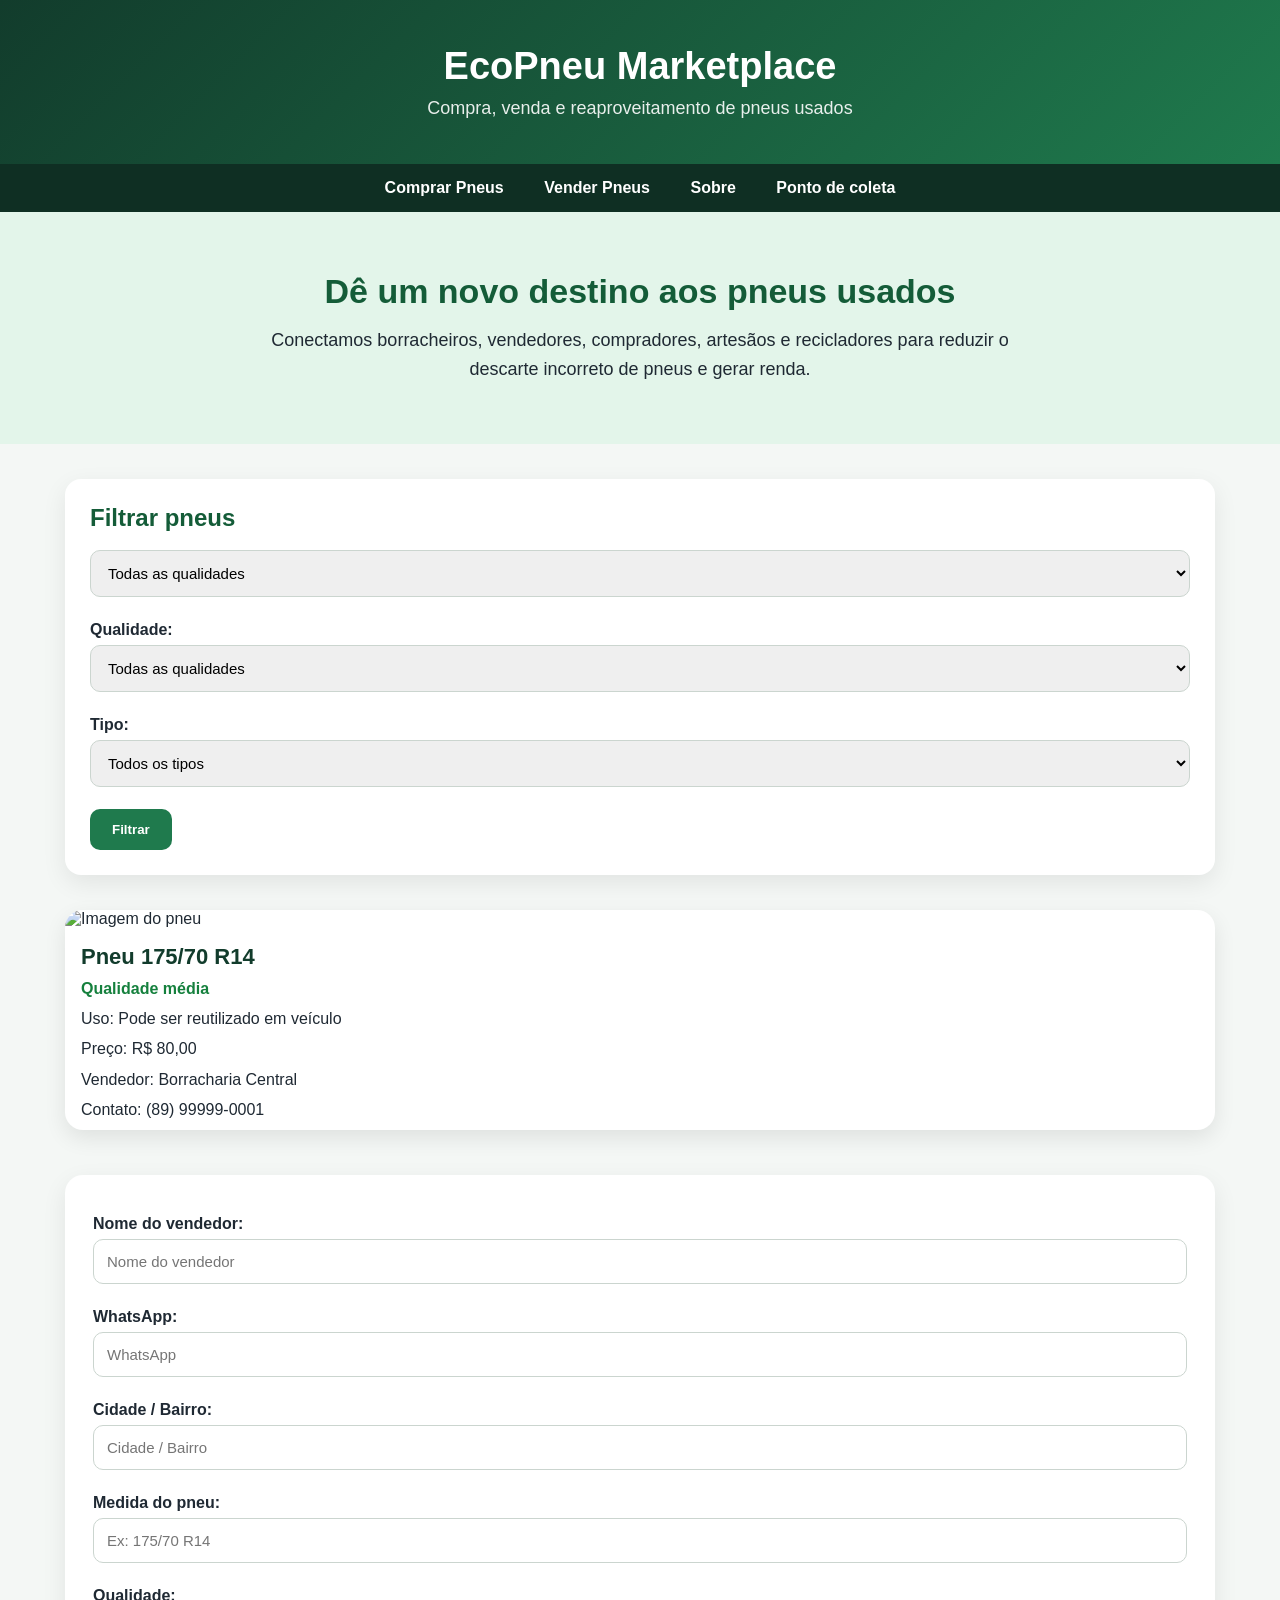
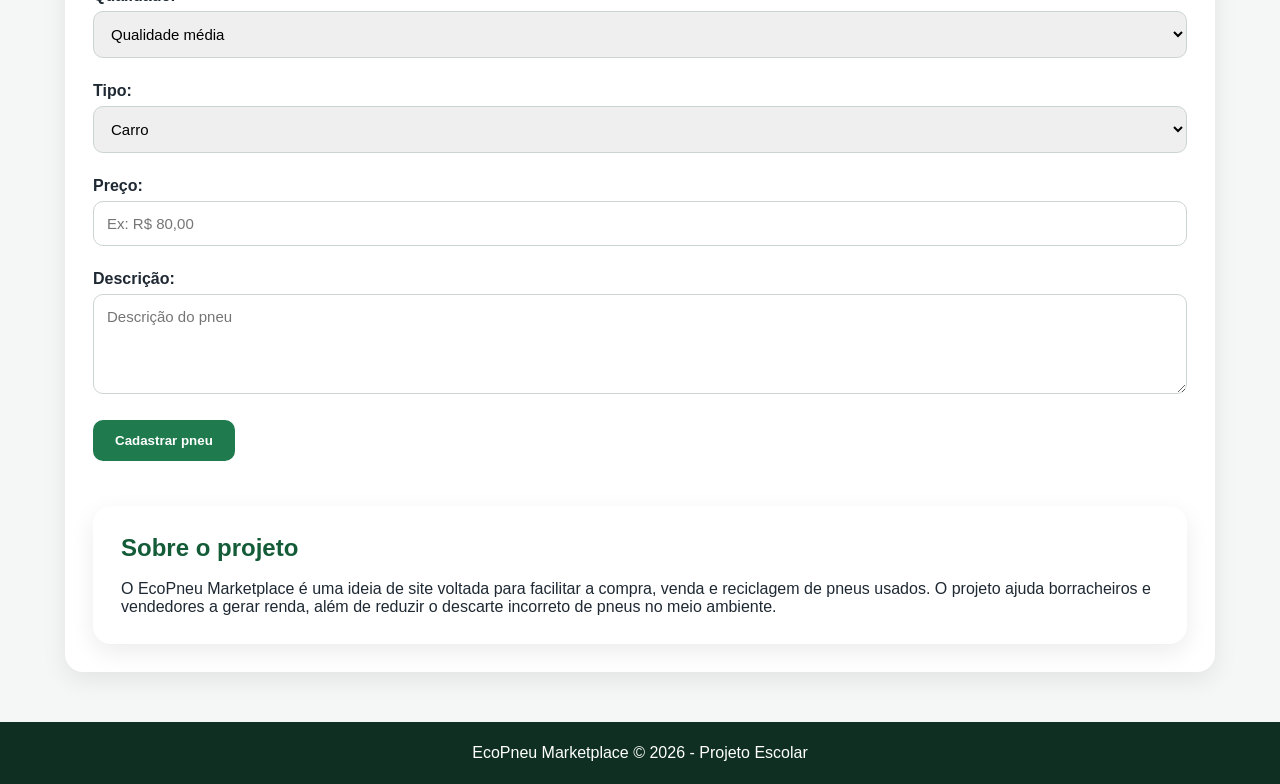
==== index.html @ 18a7dad7 "Primeira versão do EcoPneu" ====
<!DOCTYPE html>
<html lang="pt-BR">
<head>
  <meta charset="UTF-8">
  <meta name="viewport" content="width=device-width, initial-scale=1.0">
  <title>EcoPneu Marketplace</title>

  <link rel="stylesheet" href="style.css">
</head>

<body>

  <header>
    <h1>EcoPneu Marketplace</h1>
    <p>Compra, venda e reaproveitamento de pneus usados</p>
  </header>

  <nav>
    <a href="#comprar">Comprar Pneus</a>
    <a href="#vender">Vender Pneus</a>
    <a href="#sobre">Sobre</a>
    <a href="https://www.google.com/maps/place/Instituto+Federal+do+Piau%C3%AD
    +-+IFPI+-+Campus+Picos/@-7.0772223,-41.4127122,2602m/data=!3m1!1e3!4m6!3m5!1s0x79c1adfe6fee63d:0xf13ece540943492!8m2!3d-7.0703191!4d-41.402283!16s%2Fg%2F1
    1b7q0vxvd?entry=ttu&g_ep=EgoyMDI2MDQyNi4wIKXMDSoASAFQAw%3D%3D">Ponto de coleta</a>
  </nav>

  <section class="hero">
    <h2>Dê um novo destino aos pneus usados</h2>
    <p>
      Conectamos borracheiros, vendedores, compradores, artesãos e recicladores
      para reduzir o descarte incorreto de pneus e gerar renda.
    </p>
  </section>

  <main class="container">

    <section id="comprar">
      <div class="filtros">
        <h2>Filtrar pneus</h2>

        <select id="filtroQualidade">
          <option value="todos">Todas as qualidades</option>
          <option value="media">Artesanato</option>
          <option value="baixa">Recamapagem</option>
        </select>

        <label for="filtroQualidade">Qualidade:</label>
<select id="filtroQualidade">
  <option value="todos">Todas as qualidades</option>
  <option value="media">Qualidade média</option>
  <option value="baixa">Qualidade baixa</option>
</select>

<label for="filtroTipo">Tipo:</label>
<select id="filtroTipo">
  <option value="todos">Todos os tipos</option>
  <option value="carro">Carro</option>
  <option value="moto">Moto</option>
  <option value="reciclagem">Reciclagem</option>
  <option value="artesanato">Artesanato</option>
</select>
        <button type="button" onclick="filtrar()">Filtrar</button>
      </div>

      <div class="pneus" id="listaPneus">

        <div class="card" data-qualidade="media" data-tipo="carro">
          <img src="[data-uri]
          2t2RmSVrmSiZiJky8Q3elgICcqqDpFRWuDB4upivT56kAAkhy11SaPniMhr1rCS/ZEOpBST7yTTixdi70pHln2mpctJmAG8m9dU4IG45M+6OVexmMUrMs4i94Tobwq3XKKjg7PQtrk5NKsoEEtwcYsccobzLBMDkMQB7qkqpmWSX/tDpWz5oFAmYDXukEmm9lRHGapBZQUlQxAJSQ+FFORzgEZ1nmAC8k1wvJp57oSSpQoKbxjT15QudoKdgtYepwxy0c+s48VtBbOZit7v9awU2mT1j3j19enhuFKNTXdDpe1V0F/jQuPOsczbeQPGa8euMA3WhZDBKm4HnhyjqXJXw3uOsILtJIdyelYUlgn3Sp+PygHdmlpSod4cPqS3WF5F1JugF641whlLs6xU3U1zIH7w4VPlhRN+8TkkU6wDlU0u2eQb5fSOiW8Tg6Z9Moj17RIBusnJhUnSsWXsx2OtNpZSgZcv76nc6lKTU/[base64]/sLYJuMgIOsslHkmh6RdGR2jbXdKlJkKb8IenEaxzMtyVCsiWf1N8DSNBtf8JrKoEInTk1BqUEOC/wB0E13w3T/CoJwtNNCjPIve3nrDRnirXLcD2CHL++ThjnvhKbtBLP7OWMBiCdAGNY0JX8KCST/MiobwGnnWtekcp/hCCz2nDMS351VpTmYaM7mbSCHogflTXyENTtRRopRfMBg3ONgsX8KLIljMmTZhd8UpHQD5xN2DsJs+UXTZkE6rJX5KJHlDRg1is06cppUpcwnBgpR409YRdNjfw1tk5jPIkp0Ubyt/dTQcyI2aTJSkMlISNAAB0EdxNFY7P9hbJZWIR7RY9+YxY6hOA+MWeCCAIIIIAggggP/Z" alt="Pneu usado de carro">
          <h3>Pneu em bom estado</h3>
          <p class="media">Qualidade média</p>
          <p>Uso: pode ser reutilizado em veículo</p>
          <p>Preço: R$ 80,00</p>
          <p>Vendedor: Borracharia Central</p>
          <p>Contato: (89) 99999-0001</p>
          <p>Descrição: pneu bom para venda </p>
        </div>

        <div class="card" data-qualidade="media" data-tipo="moto">
          <img src="https://http2.mlstatic.com/D_NQ_NP_2X_935549-MLB108871955428_032026-F.webp" alt="Pneu usado de moto">
          <h3>Pneu de Moto Aro 18</h3>
          <p class="media">Qualidade média</p>
          <p>Uso: moto urbana</p>
          <p>Preço: R$ 60,00</p>
          <p>Vendedor: João Pneus</p>
          <p>Contato: (89) 99999-0002</p>
        </div>

        <div class="card" data-qualidade="baixa" data-tipo="artesanato">
          <img src="[data-uri]
          8QWsfz10jrnFuzsmd/8A
          dlpU2pHeH3HpGbxPYOQk55alpUxKRmcFhz0/Maxy+TNwGOzMyWDis5Y/08zL/qZiU+gPhAcZBPCVJTUply
          yf9qSg+hQIqZSc4IOo9fYjR8Hxjy0oLMHoQLK+ZJ3Fw3KOjHiSlKX/AFXwZzyNxjHxfyc57O4nKopNjbrG1xK86M1zZQ5k/cl+pUNUxXcW7FlyvCrSA7/DWSG5JXYjYKY8zDuEw05CQJqcqmY2U/gHcQ4KUdiZNSM3jcOZcy14veDy0S5SllLVJJe9Awbq/V+UPqwmdSQQehqW5P8ALD/GcGFy0plkI1I0Nd97toa2h1TsLszGCw6ZsyZiJ7iSFOWoZitJaTpzOgtUiH1zZuKUyRkQAyUpDBKQKADQQWKkrmzRKIIRLDJG9u9zf6Cka7hGFTKTUePvrBDHYSnRG4P2Nls6w53jXcP4PKQ2VKbeft4jf/[base64]/UTU/QR6OK/Y138FhMmBIJLk07qBUvZgTtz+0EpVBQjrQud2iMpbLYFL6u7vtyh8F+VfR41TNL3EQHsnW4HLpBhRo5BpetBsKVMNKR7/ABz5QSgQN9nIHnWsAWKK28xle3OEQVPsPCp6dPe3kb0Pj53g5pBNuW0LkAJiqgdD94XMeWv7faG1SCHINRYXc3YO7PU0h5NgKila0tbV4YxDUULHkW9XfwgCCdwRq/kzuT+Yczt+kkUZmq/P3eBCdBrcO46ClP5gBjagq535E8/GHCnkfGPTAeXlz3jwWz09/gfaGIAotQUj2Z9SWOv0pBSlZuXu/[base64]/jE/hmKGYMQAs0eoSujpOwNGO7H9ULxiWCVIYhi4el3ymKNBUkkN3T8w+8d8J90cso9jYjEIBIJyKBZSVWBdqk2B5s8NcTZgQSgZa95wS57wpQcn0hgp+JL7yirLSXPALsLJnJuzWNxrSsUUxCwoJWgKSbqulT3OZLH11jZszSJ2ZKUlW//AJbPyiBjeIMkua36kEN4WHSG8ZigVH9KQ9rD8DQbCKI4gzFj+0W58zHO59jZRL7hE0h1Kud/tFuvHhJDGjfyPp5xQypzBtD7pzgFzwB3lV5B/qzRop0qM3G2WuJ4kwOYsk2CbkEWGzF/KM/j+0M2oQcgN9SfHTw84jY3FvROviT4xAVKaqr7fmMpTkzSMUgCok5lEknUlz5mDRS0IA8PyZL9NYzLJ8mY5SdWBPXeO/8AZ8lGGkApIUZaS5sVKOYpZnBDjkXjkPYXs6cXiBmH+UjvTHtlFkf8rcg5juJcgv3DvmDPTXUWvGU32HHyR5s2W5zZQrUFYB8swj0PH4gvU7jMx6MY9GWh+f2DT7/sSinMHYlvrTS2/wCICatQAypB60ep8obMsFyz8iHLHZ7bdIkSWYUZ3AZ9MtOQtBuVd7oJIJ0bx+kNTQoFQSQB0c3q9qe6wUyYK0Cjsz8oQrOgB6HL7+kVsNVyKolIDBzrlVlv/c59INCuRAfU6a2caawKbVYGz84k4YM7uabev1gKb22I5IUMwI1ynV+ukEVEs+lyW9POAmrZ+6QavRyBX+36x5ehBLVfXw1rzaHYk+w6o6fvDP8AVMe8ks2iSTcajx1EGZNi9Tc+Pi/WFVNG7UrrR9/z5QSK4PS1O1SNbW5Q0qaB3aZiHy6sCA99HglTHuWBs1QfEU1htUlRcuCC3I6t1qRtC37Bs+Q59qjWpNentoUbNfk/8Q6mWS5Brr6aQM1JALjxBqD9YomgFINKqcPZxRmLtQivhHiujAX1hUrDCihWlvUvCk1PXw6+kADZSznw/UfBt4GZNu/gf31gphBcFTP4Hw9YBKbh3513oH1tfWAKBCgQa9NG5/[base64]/Mb44p8mU3Rmp3CwgWAOrRXTcE5YCNlNw+apSttyMg81N6RBnJS+RAzqNMssE3oxUR9B4xUoolSZmU4FovOznZmbi15ZaWQn5laDkP7lcvNhFzgeykxYC5gpfIl3/5EW8HPSOl8M+GlMsSkAICXAQGAJqWYsel9axyTyxukbRXdjPDuGycPLRIlpSNs5AJUzlb/AKlU0ZmFhFqScneZJ5OR4UG3vVtKUHMknMo2CjzZ+ekJ8VQ+Ugl2Lvq47oY2PNtOUYtmhKTOUwYluqY9DSZpFCtKTqGNPItHoLJuQ4jHBV6Oqj5XNKN3tq6w9LWkhKsirvVgaVZiAG/EImSXu+5UA3gzc4cnpKBbM9BpW4D9IW6VjVrcYlZjWgFyzV3Ys/[base64]/enWCmxbskSUFRdn98w0R1p73n5W90gkMQRVqvQ/wAQi9ABrv1vFKxg5Xrf0PgfxDZrVgRbc6XYN66Q4hVe8KvRvOviIMAu1bfz5QB7DaUbsPPwPKFWRfQtR7U3Hu8KpAN+jP71gJ5yBjR+lawNpLcT4CSQdKau/he9SfSPLU5oPf4hlDJs2YXapIf+KQ5moaCt2fxcwJ2CaaA+ADWt7OW8gYbnpY2A9l/ZiVLTV61tWnkIiTUKzDKruvUbN/bsH9iB+yBRVgpcAVqaswBufF28KQoUlmZn3/bwqI98FT3HLf6c/XpCK7oJu1wNNHa8KwrwNzEuCWtpa97j+W2iMqUNaizeevpEsLRRjcW+lxHgGTlY/dvN9fSGBnuKcPzVKXfmFUo2gAo0YzH8GBa6RqX5uNI6nMw/dAOz7kgtcCKefw8KJdLj1FG8X+kAM5Ri+HKcJJLJdjrz2CuWoeGVcPIplCgW0FATy1jpWK4QSS40y2f72vRoqp3CkpdQdNxXS1K/eJ1EOTXJipGHUlki2nIPvoKvWLCT8W3xFpoDStOrX5Rpf6VKQHDkB7F9djQVTXkd6WZ4flALJOYU5jejd7yilma2TG8d70ZfC8FEwjOVkqoCTtW3mIuZWAZglKEpHzJIdw4cKArUPqDV9onTMEpIHd572NaMHdy7NakT1SU5sop/q+XxG1avA5OXItNETh4SlKWcbhypu9ZyXZ3obDLF1LWzBi70Ox0Nfpziq/plIVmSokfrS3INYOAWZwKbUaLWTMdqiz6UJbuh63OwtEVQ62HZcwEsZZFA4ZJTaz5qN6xMRLuABZ/mJenqfrfWK1Sj3SFJcAklVhpSxBYVr4RMlJNJmYsRUAsHAro5tYfmGTvYQWTUEAbFJj0DMWoklhfRX7x6FqY9/JNmKKcpc5lDM1XSCaEkWDQhWnNmIClVqxepP6tBfeFTMc5jUqBd62La9IOVJBbSraat+YlN8EW709gFIPWt3J/eHMrGlWatdA/lDQA7xqSl7l6sLbfzEkJ7rvccotFrwAotoK7sxaDWskORXRnJb7eWghuXQE3q1fP30EJ/UOnM3vr+0FgnW7AmSA5FSOZDPd8rDXW9YbQoJuXIYajoK0h6UrMCfemvj6QhwwFK82JD1AgdPcrkkIZh9q/SHJYOam+h+zwAU1BTSn3gpiG6M5Gh/akUWOKwqv7QKXBA+8RSKmr9W61rpDOKAFSHJLvV2Is+kPoQRUGh0odAdXrE79ya3FINM3dGwr0fnSBIDsCSX9W1qGDaR4nMnPZza4v+8KqWa1Zth9HeGuNhtuzwUSKh/R2v48uet4CcxUGYBh43NS9zz2h2Wg0qeutNzCfD7w8SPb3peHWwVqBSkpzAJYDZjzpWCB5Hct93iPNm5fiG4DUoDv8AM0SJajfakJeCa7CoUxBHRrE+nusNzjckeXXVy+sLMmWLXem1CYZQtxUPUjyA/MUxiGUcpCRWw2d7ECI6UzWSKhKaGpWVZqqJeqWLNVrw9hpKZfdSlhXUnVjUn/SIfCe83X0iHFMadKkMKSp7N76V+0LicwIOU5TpZ/PlDrVKdi3ptaKvF8Q+EzJd2zOTUd4MBZKv9QD9awNgo7k1vmarvQ08tfAw2ZJ+baw9+7ax6WSxUC1hQDZ35H8wRQATcsCRVqgA2s3voX5E2Q5kp7BiblgWYaH9t4hqwmulL3O76Wp4xb/[base64]/BpcjlpQ3LOBo+lWh5BarlSQWoaij+VGgZrKoRR/2v4wEleUE7By/6tBpfnASyWieAGCmGgdm5MQ8ehBUAgkOBR30j0NanwCbZ//Z" alt="Pneu usado para artesanato">
          <h3>Pneu Aro 15</h3>
          <p class="baixa">Qualidade baixa</p>
          <p>Uso: artesanato, decoração ou jardim</p>
          <p>Preço: R$ 15,00</p>
          <p>Vendedor: Maria Recicla</p>
          <p>Contato: (89) 99999-0003</p>
        </div>

        <div class="card" data-qualidade="baixa" data-tipo="reciclagem">
          <img src="[data-uri]
          ICIiAiIgIiICIiAiIgIiICIiAiIgIiICIiAiIgIiICIiD/2Q==" alt="Lote de pneus usados">
          <h3>Lote de Pneus Usados</h3>
          <p class="baixa">Qualidade baixa</p>
          <p>Uso: reciclagem ou reaproveitamento</p>
          <p>Preço: a combinar</p>
          <p>Vendedor: Borracharia Avenida</p>
          <p>Contato: (89) 99999-0004</p>
        </div>

      </div>
    </section>

    <section class="formulario" id="vender"><form id="formVenda">
  <label for="vendedor">Nome do vendedor:</label>
  <input id="vendedor" type="text" placeholder="Nome do vendedor">

  <label for="contato">WhatsApp:</label>
  <input id="contato" type="text" placeholder="WhatsApp">

  <label for="local">Cidade / Bairro:</label>
  <input id="local" type="text" placeholder="Cidade / Bairro">

  <label for="medida">Medida do pneu:</label>
  <input id="medida" type="text" placeholder="Ex: 175/70 R14">

  <label for="qualidade">Qualidade:</label>
  <select id="qualidade">
    <option value="media">Qualidade média</option>
    <option value="baixa">Qualidade baixa</option>
  </select>

  <label for="tipo">Tipo:</label>
  <select id="tipo">
    <option value="carro">Carro</option>
    <option value="moto">Moto</option>
    <option value="reciclagem">Reciclagem</option>
    <option value="artesanato">Artesanato</option>
  </select>

  <label for="preco">Preço:</label>
  <input id="preco" type="text" placeholder="Ex: R$ 80,00">

  <label for="descricao">Descrição:</label>
  <textarea id="descricao" placeholder="Descrição do pneu"></textarea>

  <button type="button" onclick="cadastrarPneu()">Cadastrar pneu</button>
</form>

       
    <section class="formulario" id="sobre">
      <h2>Sobre o projeto</h2>
      <p>
        O EcoPneu Marketplace é uma ideia de site voltada para facilitar a compra,
        venda e reciclagem de pneus usados. O projeto ajuda borracheiros e vendedores
        a gerar renda, além de reduzir o descarte incorreto de pneus no meio ambiente.
      </p>
    </section>

  </main>

  <footer>
    <p>EcoPneu Marketplace © 2026 - Projeto Escolar</p>
  </footer>

  <script src="script.js"></script>
  <script src="localstroege.js"></script>
</body>
</html>
---- style.css ----
* {
  margin: 0;
  padding: 0;
  box-sizing: border-box;
  font-family: "Segoe UI", Arial, sans-serif;
}

body {
  background: #f4f7f5;
  color: #1f2933;
}

/* TOPO */
header {
  background: linear-gradient(135deg, #123c2c, #1f7a4d);
  color: white;
  text-align: center;
  padding: 45px 20px;
}

header h1 {
  font-size: 38px;
  margin-bottom: 10px;
}

header p {
  font-size: 18px;
  opacity: 0.9;
}

/* MENU */
nav {
  background: #0f2f23;
  padding: 15px;
  text-align: center;
  position: sticky;
  top: 0;
  z-index: 10;
}

nav a {
  color: white;
  text-decoration: none;
  margin: 0 18px;
  font-weight: 600;
}

nav a:hover {
  color: #9ef0b8;
}

/* HERO */
.hero {
  background: #e3f5ea;
  text-align: center;
  padding: 60px 20px;
}

.hero h2 {
  color: #145c38;
  font-size: 34px;
  margin-bottom: 15px;
}

.hero p {
  max-width: 750px;
  margin: auto;
  font-size: 18px;
  line-height: 1.6;
}

/* CONTAINER */
.container {
  width: 90%;
  max-width: 1150px;
  margin: 35px auto;
}

/* FILTROS */
.filtros {
  background: white;
  padding: 25px;
  border-radius: 16px;
  box-shadow: 0 8px 25px rgba(0, 0, 0, 0.08);
  margin-bottom: 35px;
}

.filtros h2 {
  color: #145c38;
  margin-bottom: 18px;
}

label {
  display: block;
  margin-top: 12px;
  margin-bottom: 6px;
  font-weight: 600;
}

select,
input,
textarea {
  width: 100%;
  padding: 13px;
  border: 1px solid #cbd5cf;
  border-radius: 10px;
  font-size: 15px;
  outline: none;
  margin-bottom: 12px;
}

select:focus,
input:focus,
textarea:focus {
  border-color: #1f7a4d;
  box-shadow: 0 0 0 3px rgba(31, 122, 77, 0.15);
}

button {
  background: #1f7a4d;
  color: white;
  border: none;
  padding: 13px 22px;
  border-radius: 10px;
  cursor: pointer;
  font-weight: bold;
  margin-top: 10px;
  transition: 0.3s;
}

button:hover {
  background: #145c38;
  transform: translateY(-2px);
}

/* CARDS */
.pneus {
  display: grid;
  grid-template-columns: repeat(auto-fit, minmax(260px, 1fr));
  gap: 24px;
}

.card {
  background: white;
  border-radius: 18px;
  overflow: hidden;
  box-shadow: 0 8px 22px rgba(0, 0, 0, 0.09);
  transition: 0.3s;
}

.card:hover {
  transform: translateY(-6px);
  box-shadow: 0 12px 30px rgba(0, 0, 0, 0.14);
}

.card img {
  width: 100%;
  height: 185px;
  object-fit: cover;
}

.card h3 {
  color: #123c2c;
  font-size: 22px;
  margin: 16px 16px 8px;
}

.card p {
  margin: 8px 16px;
  line-height: 1.4;
}

.media {
  color: #15803d;
  font-weight: bold;
}

.baixa {
  color: #b45309;
  font-weight: bold;
}

/* FORMULÁRIO */
.formulario {
  background: white;
  padding: 28px;
  border-radius: 18px;
  margin-top: 45px;
  box-shadow: 0 8px 25px rgba(0, 0, 0, 0.08);
}

.formulario h2 {
  color: #145c38;
  margin-bottom: 18px;
}

textarea {
  min-height: 100px;
  resize: vertical;
}

/* RODAPÉ */
footer {
  background: #0f2f23;
  color: white;
  text-align: center;
  padding: 22px;
  margin-top: 50px;
}

/* RESPONSIVO */
@media (max-width: 700px) {
  header h1 {
    font-size: 28px;
  }

  .hero h2 {
    font-size: 26px;
  }

  nav a {
    display: block;
    margin: 10px 0;
  }
}
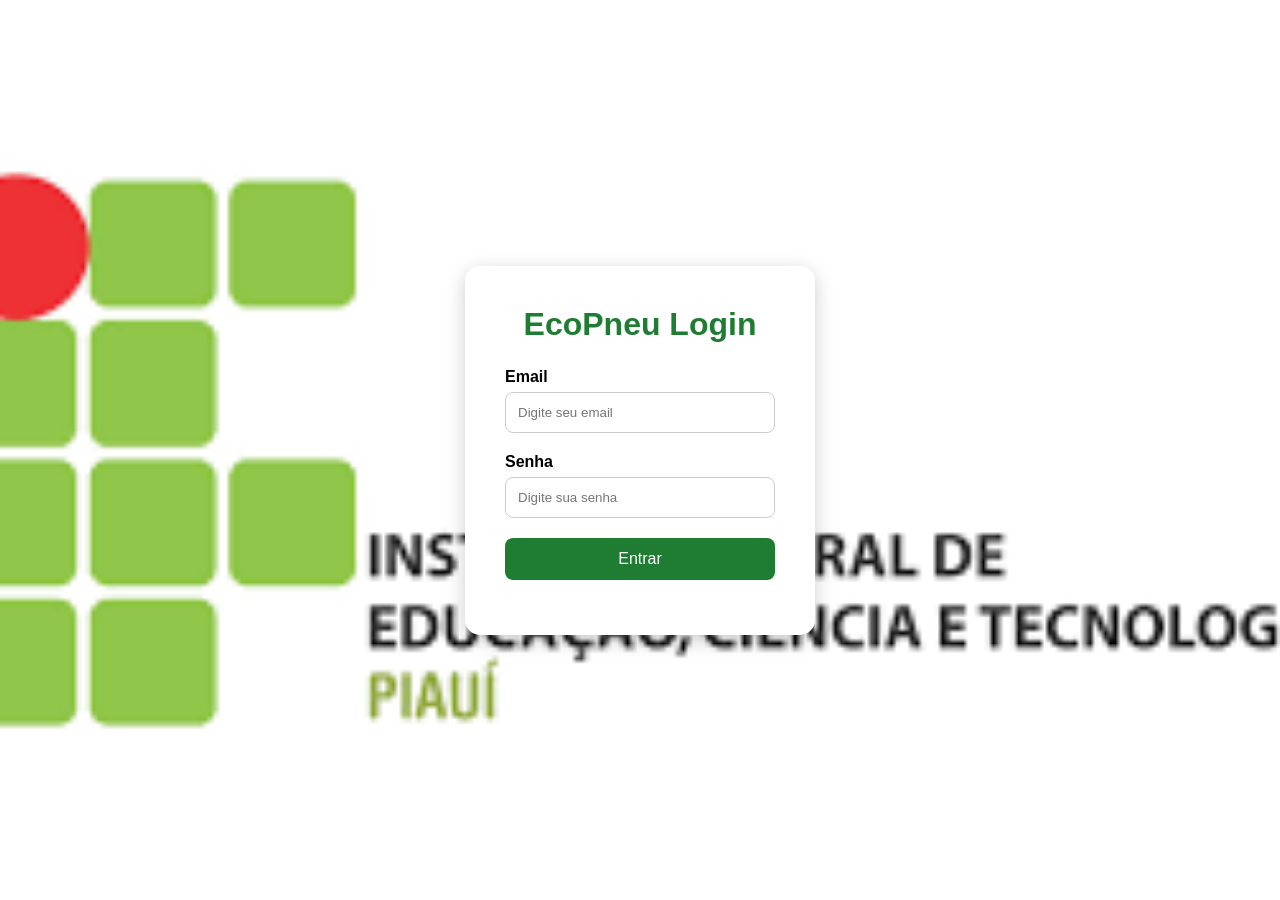
==== commit 9279fdc3: "alteração do index" ====
--- a/index.html
+++ b/index.html
@@ -3,170 +3,145 @@
 <head>
   <meta charset="UTF-8">
   <meta name="viewport" content="width=device-width, initial-scale=1.0">
-  <title>EcoPneu Marketplace</title>
+  <title>Login EcoPneu</title>
+  
 
-  <link rel="stylesheet" href="style.css">
+  <style>
+
+    *{
+      margin: 0;
+      padding: 0;
+      box-sizing: border-box;
+      font-family: Arial, Helvetica, sans-serif;
+    }
+
+    body{
+      height: 100vh;
+      display: flex;
+      justify-content: center;
+      align-items: center;
+      background: linear-gradient(135deg, #1e7d32, #43a047);
+    }
+
+    .login-box{
+      background: white;
+      padding: 40px;
+      width: 350px;
+      border-radius: 15px;
+      box-shadow: 0 5px 20px rgba(0,0,0,0.2);
+    }
+
+    .login-box h1{
+      text-align: center;
+      margin-bottom: 25px;
+      color: #1e7d32;
+    }
+
+    .input-group{
+      margin-bottom: 20px;
+    }
+
+    .input-group label{
+      display: block;
+      margin-bottom: 6px;
+      font-weight: bold;
+    }
+
+    .input-group input{
+      width: 100%;
+      padding: 12px;
+      border: 1px solid #ccc;
+      border-radius: 8px;
+      outline: none;
+    }
+
+    .input-group input:focus{
+      border-color: #1e7d32;
+    }
+
+    button{
+      width: 100%;
+      padding: 12px;
+      border: none;
+      border-radius: 8px;
+      background: #1e7d32;
+      color: white;
+      font-size: 16px;
+      cursor: pointer;
+      transition: 0.3s;
+    }
+
+    button:hover{
+      background: #166628;
+    }
+
+    .mensagem{
+      text-align: center;
+      margin-top: 15px;
+      color: red;
+    }
+    body{
+  height: 100vh;
+  display: flex;
+  justify-content: center;
+  align-items: center;
+
+  background-image: url("ifpi.png");
+  background-size: cover;
+  background-position: center;
+  background-repeat: no-repeat;
+}
+
+  </style>
 </head>
 
 <body>
 
-  <header>
-    <h1>EcoPneu Marketplace</h1>
-    <p>Compra, venda e reaproveitamento de pneus usados</p>
-  </header>
+  <div class="login-box">
 
-  <nav>
-    <a href="#comprar">Comprar Pneus</a>
-    <a href="#vender">Vender Pneus</a>
-    <a href="#sobre">Sobre</a>
-    <a href="https://www.google.com/maps/place/Instituto+Federal+do+Piau%C3%AD
-    +-+IFPI+-+Campus+Picos/@-7.0772223,-41.4127122,2602m/data=!3m1!1e3!4m6!3m5!1s0x79c1adfe6fee63d:0xf13ece540943492!8m2!3d-7.0703191!4d-41.402283!16s%2Fg%2F1
-    1b7q0vxvd?entry=ttu&g_ep=EgoyMDI2MDQyNi4wIKXMDSoASAFQAw%3D%3D">Ponto de coleta</a>
-  </nav>
+    <h1>EcoPneu Login</h1>
 
-  <section class="hero">
-    <h2>Dê um novo destino aos pneus usados</h2>
-    <p>
-      Conectamos borracheiros, vendedores, compradores, artesãos e recicladores
-      para reduzir o descarte incorreto de pneus e gerar renda.
-    </p>
-  </section>
+    <div class="input-group">
+      <label>Email</label>
+      <input type="email" id="email" placeholder="Digite seu email">
+    </div>
 
-  <main class="container">
+    <div class="input-group">
+      <label>Senha</label>
+      <input type="password" id="senha" placeholder="Digite sua senha">
+    </div>
 
-    <section id="comprar">
-      <div class="filtros">
-        <h2>Filtrar pneus</h2>
+    <button onclick="fazerLogin()">
+      Entrar
+    </button>
 
-        <select id="filtroQualidade">
-          <option value="todos">Todas as qualidades</option>
-          <option value="media">Artesanato</option>
-          <option value="baixa">Recamapagem</option>
-        </select>
+    <p class="mensagem" id="mensagem"></p>
 
-        <label for="filtroQualidade">Qualidade:</label>
-<select id="filtroQualidade">
-  <option value="todos">Todas as qualidades</option>
-  <option value="media">Qualidade média</option>
-  <option value="baixa">Qualidade baixa</option>
-</select>
+  </div>
 
-<label for="filtroTipo">Tipo:</label>
-<select id="filtroTipo">
-  <option value="todos">Todos os tipos</option>
-  <option value="carro">Carro</option>
-  <option value="moto">Moto</option>
-  <option value="reciclagem">Reciclagem</option>
-  <option value="artesanato">Artesanato</option>
-</select>
-        <button type="button" onclick="filtrar()">Filtrar</button>
-      </div>
+  <script>
 
-      <div class="pneus" id="listaPneus">
+    function fazerLogin(){
 
-        <div class="card" data-qualidade="media" data-tipo="carro">
-          <img src="[data-uri]
-          2t2RmSVrmSiZiJky8Q3elgICcqqDpFRWuDB4upivT56kAAkhy11SaPniMhr1rCS/ZEOpBST7yTTixdi70pHln2mpctJmAG8m9dU4IG45M+6OVexmMUrMs4i94Tobwq3XKKjg7PQtrk5NKsoEEtwcYsccobzLBMDkMQB7qkqpmWSX/tDpWz5oFAmYDXukEmm9lRHGapBZQUlQxAJSQ+FFORzgEZ1nmAC8k1wvJp57oSSpQoKbxjT15QudoKdgtYepwxy0c+s48VtBbOZit7v9awU2mT1j3j19enhuFKNTXdDpe1V0F/jQuPOsczbeQPGa8euMA3WhZDBKm4HnhyjqXJXw3uOsILtJIdyelYUlgn3Sp+PygHdmlpSod4cPqS3WF5F1JugF641whlLs6xU3U1zIH7w4VPlhRN+8TkkU6wDlU0u2eQb5fSOiW8Tg6Z9Moj17RIBusnJhUnSsWXsx2OtNpZSgZcv76nc6lKTU/[base64]/sLYJuMgIOsslHkmh6RdGR2jbXdKlJkKb8IenEaxzMtyVCsiWf1N8DSNBtf8JrKoEInTk1BqUEOC/wB0E13w3T/CoJwtNNCjPIve3nrDRnirXLcD2CHL++ThjnvhKbtBLP7OWMBiCdAGNY0JX8KCST/MiobwGnnWtekcp/hCCz2nDMS351VpTmYaM7mbSCHogflTXyENTtRRopRfMBg3ONgsX8KLIljMmTZhd8UpHQD5xN2DsJs+UXTZkE6rJX5KJHlDRg1is06cppUpcwnBgpR409YRdNjfw1tk5jPIkp0Ubyt/dTQcyI2aTJSkMlISNAAB0EdxNFY7P9hbJZWIR7RY9+YxY6hOA+MWeCCAIIIIAggggP/Z" alt="Pneu usado de carro">
-          <h3>Pneu em bom estado</h3>
-          <p class="media">Qualidade média</p>
-          <p>Uso: pode ser reutilizado em veículo</p>
-          <p>Preço: R$ 80,00</p>
-          <p>Vendedor: Borracharia Central</p>
-          <p>Contato: (89) 99999-0001</p>
-          <p>Descrição: pneu bom para venda </p>
-        </div>
+      const email = document.getElementById("email").value;
+      const senha = document.getElementById("senha").value;
 
-        <div class="card" data-qualidade="media" data-tipo="moto">
-          <img src="https://http2.mlstatic.com/D_NQ_NP_2X_935549-MLB108871955428_032026-F.webp" alt="Pneu usado de moto">
-          <h3>Pneu de Moto Aro 18</h3>
-          <p class="media">Qualidade média</p>
-          <p>Uso: moto urbana</p>
-          <p>Preço: R$ 60,00</p>
-          <p>Vendedor: João Pneus</p>
-          <p>Contato: (89) 99999-0002</p>
-        </div>
+      if(email === "ifpi123@gmail.com" && senha === "1234"){
 
-        <div class="card" data-qualidade="baixa" data-tipo="artesanato">
-          <img src="[data-uri]
-          [base64]
-          8QWsfz10jrnFuzsmd/8A
-          dlpU2pHeH3HpGbxPYOQk55alpUxKRmcFhz0/Maxy+TNwGOzMyWDis5Y/08zL/qZiU+gPhAcZBPCVJTUply
-          yf9qSg+hQIqZSc4IOo9fYjR8Hxjy0oLMHoQLK+ZJ3Fw3KOjHiSlKX/AFXwZzyNxjHxfyc57O4nKopNjbrG1xK86M1zZQ5k/cl+pUNUxXcW7FlyvCrSA7/DWSG5JXYjYKY8zDuEw05CQJqcqmY2U/gHcQ4KUdiZNSM3jcOZcy14veDy0S5SllLVJJe9Awbq/V+UPqwmdSQQehqW5P8ALD/GcGFy0plkI1I0Nd97toa2h1TsLszGCw6ZsyZiJ7iSFOWoZitJaTpzOgtUiH1zZuKUyRkQAyUpDBKQKADQQWKkrmzRKIIRLDJG9u9zf6Cka7hGFTKTUePvrBDHYSnRG4P2Nls6w53jXcP4PKQ2VKbeft4jf/[base64]/UTU/QR6OK/Y138FhMmBIJLk07qBUvZgTtz+0EpVBQjrQud2iMpbLYFL6u7vtyh8F+VfR41TNL3EQHsnW4HLpBhRo5BpetBsKVMNKR7/ABz5QSgQN9nIHnWsAWKK28xle3OEQVPsPCp6dPe3kb0Pj53g5pBNuW0LkAJiqgdD94XMeWv7faG1SCHINRYXc3YO7PU0h5NgKila0tbV4YxDUULHkW9XfwgCCdwRq/kzuT+Yczt+kkUZmq/P3eBCdBrcO46ClP5gBjagq535E8/GHCnkfGPTAeXlz3jwWz09/gfaGIAotQUj2Z9SWOv0pBSlZuXu/[base64]/jE/hmKGYMQAs0eoSujpOwNGO7H9ULxiWCVIYhi4el3ymKNBUkkN3T8w+8d8J90cso9jYjEIBIJyKBZSVWBdqk2B5s8NcTZgQSgZa95wS57wpQcn0hgp+JL7yirLSXPALsLJnJuzWNxrSsUUxCwoJWgKSbqulT3OZLH11jZszSJ2ZKUlW//AJbPyiBjeIMkua36kEN4WHSG8ZigVH9KQ9rD8DQbCKI4gzFj+0W58zHO59jZRL7hE0h1Kud/tFuvHhJDGjfyPp5xQypzBtD7pzgFzwB3lV5B/qzRop0qM3G2WuJ4kwOYsk2CbkEWGzF/KM/j+0M2oQcgN9SfHTw84jY3FvROviT4xAVKaqr7fmMpTkzSMUgCok5lEknUlz5mDRS0IA8PyZL9NYzLJ8mY5SdWBPXeO/8AZ8lGGkApIUZaS5sVKOYpZnBDjkXjkPYXs6cXiBmH+UjvTHtlFkf8rcg5juJcgv3DvmDPTXUWvGU32HHyR5s2W5zZQrUFYB8swj0PH4gvU7jMx6MY9GWh+f2DT7/sSinMHYlvrTS2/wCICatQAypB60ep8obMsFyz8iHLHZ7bdIkSWYUZ3AZ9MtOQtBuVd7oJIJ0bx+kNTQoFQSQB0c3q9qe6wUyYK0Cjsz8oQrOgB6HL7+kVsNVyKolIDBzrlVlv/c59INCuRAfU6a2caawKbVYGz84k4YM7uabev1gKb22I5IUMwI1ynV+ukEVEs+lyW9POAmrZ+6QavRyBX+36x5ehBLVfXw1rzaHYk+w6o6fvDP8AVMe8ks2iSTcajx1EGZNi9Tc+Pi/WFVNG7UrrR9/z5QSK4PS1O1SNbW5Q0qaB3aZiHy6sCA99HglTHuWBs1QfEU1htUlRcuCC3I6t1qRtC37Bs+Q59qjWpNentoUbNfk/8Q6mWS5Brr6aQM1JALjxBqD9YomgFINKqcPZxRmLtQivhHiujAX1hUrDCihWlvUvCk1PXw6+kADZSznw/UfBt4GZNu/gf31gphBcFTP4Hw9YBKbh3513oH1tfWAKBCgQa9NG5/[base64]/Mb44p8mU3Rmp3CwgWAOrRXTcE5YCNlNw+apSttyMg81N6RBnJS+RAzqNMssE3oxUR9B4xUoolSZmU4FovOznZmbi15ZaWQn5laDkP7lcvNhFzgeykxYC5gpfIl3/5EW8HPSOl8M+GlMsSkAICXAQGAJqWYsel9axyTyxukbRXdjPDuGycPLRIlpSNs5AJUzlb/AKlU0ZmFhFqScneZJ5OR4UG3vVtKUHMknMo2CjzZ+ekJ8VQ+Ugl2Lvq47oY2PNtOUYtmhKTOUwYluqY9DSZpFCtKTqGNPItHoLJuQ4jHBV6Oqj5XNKN3tq6w9LWkhKsirvVgaVZiAG/EImSXu+5UA3gzc4cnpKBbM9BpW4D9IW6VjVrcYlZjWgFyzV3Ys/[base64]/enWCmxbskSUFRdn98w0R1p73n5W90gkMQRVqvQ/wAQi9ABrv1vFKxg5Xrf0PgfxDZrVgRbc6XYN66Q4hVe8KvRvOviIMAu1bfz5QB7DaUbsPPwPKFWRfQtR7U3Hu8KpAN+jP71gJ5yBjR+lawNpLcT4CSQdKau/he9SfSPLU5oPf4hlDJs2YXapIf+KQ5moaCt2fxcwJ2CaaA+ADWt7OW8gYbnpY2A9l/ZiVLTV61tWnkIiTUKzDKruvUbN/bsH9iB+yBRVgpcAVqaswBufF28KQoUlmZn3/bwqI98FT3HLf6c/XpCK7oJu1wNNHa8KwrwNzEuCWtpa97j+W2iMqUNaizeevpEsLRRjcW+lxHgGTlY/dvN9fSGBnuKcPzVKXfmFUo2gAo0YzH8GBa6RqX5uNI6nMw/dAOz7kgtcCKefw8KJdLj1FG8X+kAM5Ri+HKcJJLJdjrz2CuWoeGVcPIplCgW0FATy1jpWK4QSS40y2f72vRoqp3CkpdQdNxXS1K/eJ1EOTXJipGHUlki2nIPvoKvWLCT8W3xFpoDStOrX5Rpf6VKQHDkB7F9djQVTXkd6WZ4flALJOYU5jejd7yilma2TG8d70ZfC8FEwjOVkqoCTtW3mIuZWAZglKEpHzJIdw4cKArUPqDV9onTMEpIHd572NaMHdy7NakT1SU5sop/q+XxG1avA5OXItNETh4SlKWcbhypu9ZyXZ3obDLF1LWzBi70Ox0Nfpziq/plIVmSokfrS3INYOAWZwKbUaLWTMdqiz6UJbuh63OwtEVQ62HZcwEsZZFA4ZJTaz5qN6xMRLuABZ/mJenqfrfWK1Sj3SFJcAklVhpSxBYVr4RMlJNJmYsRUAsHAro5tYfmGTvYQWTUEAbFJj0DMWoklhfRX7x6FqY9/JNmKKcpc5lDM1XSCaEkWDQhWnNmIClVqxepP6tBfeFTMc5jUqBd62La9IOVJBbSraat+YlN8EW709gFIPWt3J/eHMrGlWatdA/lDQA7xqSl7l6sLbfzEkJ7rvccotFrwAotoK7sxaDWskORXRnJb7eWghuXQE3q1fP30EJ/UOnM3vr+0FgnW7AmSA5FSOZDPd8rDXW9YbQoJuXIYajoK0h6UrMCfemvj6QhwwFK82JD1AgdPcrkkIZh9q/SHJYOam+h+zwAU1BTSn3gpiG6M5Gh/akUWOKwqv7QKXBA+8RSKmr9W61rpDOKAFSHJLvV2Is+kPoQRUGh0odAdXrE79ya3FINM3dGwr0fnSBIDsCSX9W1qGDaR4nMnPZza4v+8KqWa1Zth9HeGuNhtuzwUSKh/R2v48uet4CcxUGYBh43NS9zz2h2Wg0qeutNzCfD7w8SPb3peHWwVqBSkpzAJYDZjzpWCB5Hct93iPNm5fiG4DUoDv8AM0SJajfakJeCa7CoUxBHRrE+nusNzjckeXXVy+sLMmWLXem1CYZQtxUPUjyA/MUxiGUcpCRWw2d7ECI6UzWSKhKaGpWVZqqJeqWLNVrw9hpKZfdSlhXUnVjUn/SIfCe83X0iHFMadKkMKSp7N76V+0LicwIOU5TpZ/PlDrVKdi3ptaKvF8Q+EzJd2zOTUd4MBZKv9QD9awNgo7k1vmarvQ08tfAw2ZJ+baw9+7ax6WSxUC1hQDZ35H8wRQATcsCRVqgA2s3voX5E2Q5kp7BiblgWYaH9t4hqwmulL3O76Wp4xb/[base64]/BpcjlpQ3LOBo+lWh5BarlSQWoaij+VGgZrKoRR/2v4wEleUE7By/6tBpfnASyWieAGCmGgdm5MQ8ehBUAgkOBR30j0NanwCbZ//Z" alt="Pneu usado para artesanato">
-          <h3>Pneu Aro 15</h3>
-          <p class="baixa">Qualidade baixa</p>
-          <p>Uso: artesanato, decoração ou jardim</p>
-          <p>Preço: R$ 15,00</p>
-          <p>Vendedor: Maria Recicla</p>
-          <p>Contato: (89) 99999-0003</p>
-        </div>
+        alert("Login realizado com sucesso!");
 
-        <div class="card" data-qualidade="baixa" data-tipo="reciclagem">
-          <img src="[data-uri]
-          ICIiAiIgIiICIiAiIgIiICIiAiIgIiICIiAiIgIiICIiD/2Q==" alt="Lote de pneus usados">
-          <h3>Lote de Pneus Usados</h3>
-          <p class="baixa">Qualidade baixa</p>
-          <p>Uso: reciclagem ou reaproveitamento</p>
-          <p>Preço: a combinar</p>
-          <p>Vendedor: Borracharia Avenida</p>
-          <p>Contato: (89) 99999-0004</p>
-        </div>
+        window.location.href = "index.html";
 
-      </div>
-    </section>
+      }else{
 
-    <section class="formulario" id="vender"><form id="formVenda">
-  <label for="vendedor">Nome do vendedor:</label>
-  <input id="vendedor" type="text" placeholder="Nome do vendedor">
+        document.getElementById("mensagem").innerText =
+        "Email ou senha incorretos";
 
-  <label for="contato">WhatsApp:</label>
-  <input id="contato" type="text" placeholder="WhatsApp">
+      }
 
-  <label for="local">Cidade / Bairro:</label>
-  <input id="local" type="text" placeholder="Cidade / Bairro">
+    }
 
-  <label for="medida">Medida do pneu:</label>
-  <input id="medida" type="text" placeholder="Ex: 175/70 R14">
+  </script>
 
-  <label for="qualidade">Qualidade:</label>
-  <select id="qualidade">
-    <option value="media">Qualidade média</option>
-    <option value="baixa">Qualidade baixa</option>
-  </select>
-
-  <label for="tipo">Tipo:</label>
-  <select id="tipo">
-    <option value="carro">Carro</option>
-    <option value="moto">Moto</option>
-    <option value="reciclagem">Reciclagem</option>
-    <option value="artesanato">Artesanato</option>
-  </select>
-
-  <label for="preco">Preço:</label>
-  <input id="preco" type="text" placeholder="Ex: R$ 80,00">
-
-  <label for="descricao">Descrição:</label>
-  <textarea id="descricao" placeholder="Descrição do pneu"></textarea>
-
-  <button type="button" onclick="cadastrarPneu()">Cadastrar pneu</button>
-</form>
-
-       
-    <section class="formulario" id="sobre">
-      <h2>Sobre o projeto</h2>
-      <p>
-        O EcoPneu Marketplace é uma ideia de site voltada para facilitar a compra,
-        venda e reciclagem de pneus usados. O projeto ajuda borracheiros e vendedores
-        a gerar renda, além de reduzir o descarte incorreto de pneus no meio ambiente.
-      </p>
-    </section>
-
-  </main>
-
-  <footer>
-    <p>EcoPneu Marketplace © 2026 - Projeto Escolar</p>
-  </footer>
-
-  <script src="script.js"></script>
-  <script src="localstroege.js"></script>
 </body>
 </html>
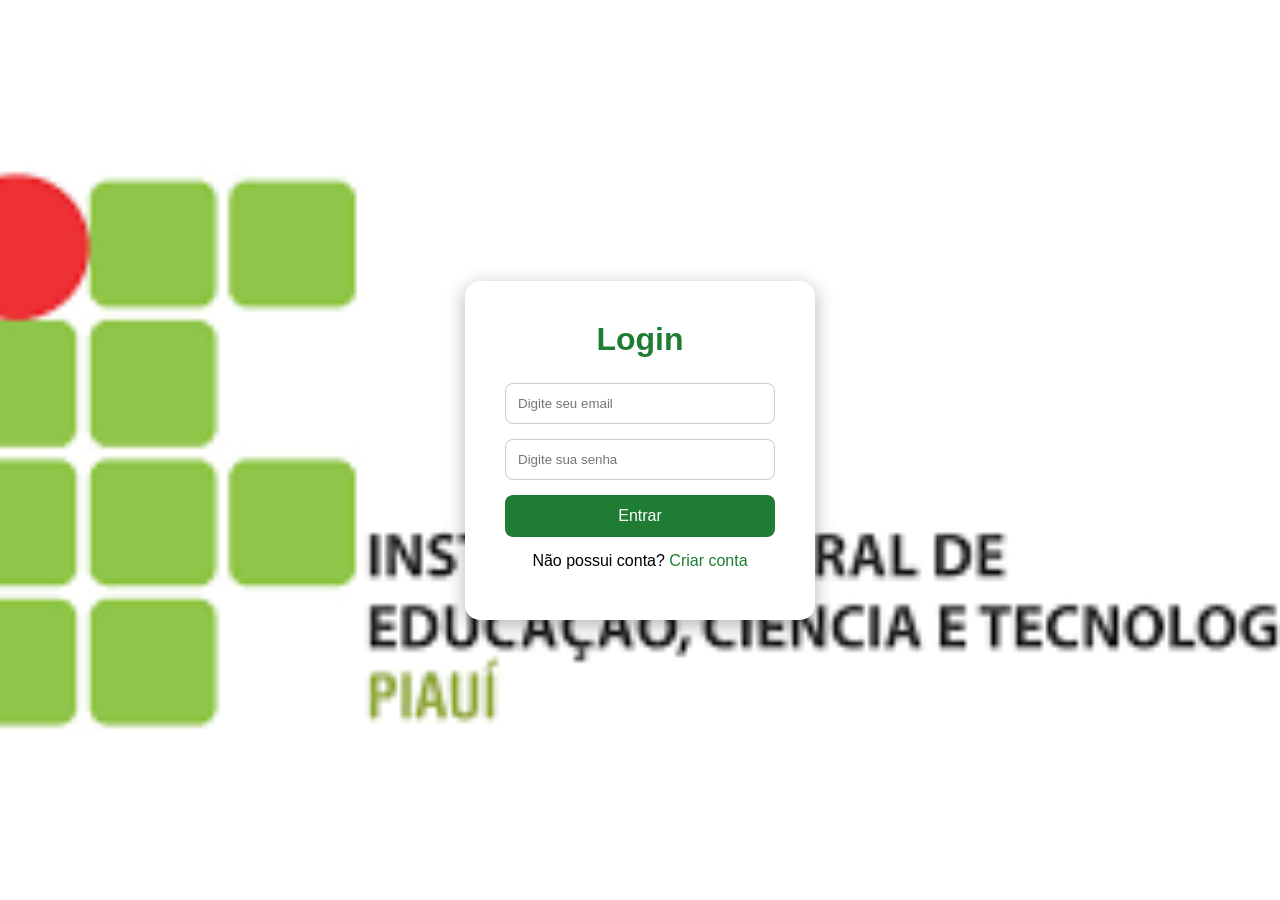
==== commit f210c720: "att de index e login" ====
--- a/index.html
+++ b/index.html
@@ -1,147 +1,199 @@
 <!DOCTYPE html>
 <html lang="pt-BR">
+
 <head>
   <meta charset="UTF-8">
   <meta name="viewport" content="width=device-width, initial-scale=1.0">
-  <title>Login EcoPneu</title>
-  
+  <title>EcoPneu Login</title>
 
   <style>
 
     *{
-      margin: 0;
-      padding: 0;
-      box-sizing: border-box;
-      font-family: Arial, Helvetica, sans-serif;
+      margin:0;
+      padding:0;
+      box-sizing:border-box;
+      font-family:Arial;
     }
 
     body{
-      height: 100vh;
-      display: flex;
-      justify-content: center;
-      align-items: center;
-      background: linear-gradient(135deg, #1e7d32, #43a047);
+      height:100vh;
+      display:flex;
+      justify-content:center;
+      align-items:center;
+
+      background-image:url("ifpi.png");
+      background-size:cover;
+      background-position:center;
     }
 
-    .login-box{
-      background: white;
-      padding: 40px;
-      width: 350px;
-      border-radius: 15px;
-      box-shadow: 0 5px 20px rgba(0,0,0,0.2);
+    .box{
+      background:white;
+      width:350px;
+      padding:40px;
+      border-radius:15px;
+      box-shadow:0 5px 20px rgba(0,0,0,0.3);
     }
 
-    .login-box h1{
-      text-align: center;
-      margin-bottom: 25px;
-      color: #1e7d32;
+    h1{
+      text-align:center;
+      margin-bottom:25px;
+      color:#1e7d32;
     }
 
-    .input-group{
-      margin-bottom: 20px;
-    }
-
-    .input-group label{
-      display: block;
-      margin-bottom: 6px;
-      font-weight: bold;
-    }
-
-    .input-group input{
-      width: 100%;
-      padding: 12px;
-      border: 1px solid #ccc;
-      border-radius: 8px;
-      outline: none;
-    }
-
-    .input-group input:focus{
-      border-color: #1e7d32;
+    input{
+      width:100%;
+      padding:12px;
+      margin-bottom:15px;
+      border-radius:8px;
+      border:1px solid #ccc;
     }
 
     button{
-      width: 100%;
-      padding: 12px;
-      border: none;
-      border-radius: 8px;
-      background: #1e7d32;
-      color: white;
-      font-size: 16px;
-      cursor: pointer;
-      transition: 0.3s;
+      width:100%;
+      padding:12px;
+      border:none;
+      border-radius:8px;
+      background:#1e7d32;
+      color:white;
+      cursor:pointer;
+      font-size:16px;
     }
 
     button:hover{
-      background: #166628;
+      background:#166628;
+    }
+
+    p{
+      text-align:center;
+      margin-top:15px;
+    }
+
+    a{
+      color:#1e7d32;
+      cursor:pointer;
     }
 
     .mensagem{
-      text-align: center;
-      margin-top: 15px;
-      color: red;
+      color:red;
+      margin-top:10px;
     }
-    body{
-  height: 100vh;
-  display: flex;
-  justify-content: center;
-  align-items: center;
-
-  background-image: url("ifpi.png");
-  background-size: cover;
-  background-position: center;
-  background-repeat: no-repeat;
-}
 
   </style>
 </head>
 
 <body>
 
-  <div class="login-box">
+<div class="box">
 
-    <h1>EcoPneu Login</h1>
+  <h1 id="titulo">Login</h1>
 
-    <div class="input-group">
-      <label>Email</label>
-      <input type="email" id="email" placeholder="Digite seu email">
-    </div>
+  <input type="email" id="email" placeholder="Digite seu email">
 
-    <div class="input-group">
-      <label>Senha</label>
-      <input type="password" id="senha" placeholder="Digite sua senha">
-    </div>
+  <input type="password" id="senha" placeholder="Digite sua senha">
 
-    <button onclick="fazerLogin()">
-      Entrar
-    </button>
+  <button onclick="acao()" id="botao">
+    Entrar
+  </button>
 
-    <p class="mensagem" id="mensagem"></p>
+  <p id="trocaTexto">
+    Não possui conta?
+    <a onclick="trocarTela()">Criar conta</a>
+  </p>
 
-  </div>
+  <p class="mensagem" id="mensagem"></p>
 
-  <script>
+</div>
 
-    function fazerLogin(){
+<script>
 
-      const email = document.getElementById("email").value;
-      const senha = document.getElementById("senha").value;
+let telaCadastro = false;
 
-      if(email === "ifpi123@gmail.com" && senha === "1234"){
+function trocarTela(){
 
-        alert("Login realizado com sucesso!");
+  telaCadastro = !telaCadastro;
 
-        window.location.href = "index.html";
+  const titulo = document.getElementById("titulo");
+  const botao = document.getElementById("botao");
+  const trocaTexto = document.getElementById("trocaTexto");
+  const mensagem = document.getElementById("mensagem");
 
-      }else{
+  mensagem.innerText = "";
 
-        document.getElementById("mensagem").innerText =
-        "Email ou senha incorretos";
+  if(telaCadastro){
 
-      }
+    titulo.innerText = "Cadastro";
+    botao.innerText = "Cadastrar";
 
-    }
+    trocaTexto.innerHTML =
+    'Já possui conta? <a onclick="trocarTela()">Fazer login</a>';
 
-  </script>
+  }else{
+
+    titulo.innerText = "Login";
+    botao.innerText = "Entrar";
+
+    trocaTexto.innerHTML =
+    'Não possui conta? <a onclick="trocarTela()">Criar conta</a>';
+
+  }
+
+}
+
+function acao(){
+
+  if(telaCadastro){
+
+    cadastrar();
+
+  }else{
+
+    fazerLogin();
+
+  }
+
+}
+
+function cadastrar(){
+
+  const email = document.getElementById("email").value;
+  const senha = document.getElementById("senha").value;
+
+  localStorage.setItem("email", email);
+  localStorage.setItem("senha", senha);
+
+  document.getElementById("mensagem").style.color = "green";
+
+  document.getElementById("mensagem").innerText =
+  "Conta criada com sucesso!";
+
+}
+
+function fazerLogin(){
+
+  const email = document.getElementById("email").value;
+  const senha = document.getElementById("senha").value;
+
+  const emailSalvo = localStorage.getItem("email");
+  const senhaSalva = localStorage.getItem("senha");
+
+  if(email === emailSalvo && senha === senhaSalva){
+
+    alert("Login realizado!");
+
+    window.location.href = "compra.html";
+
+  }else{
+
+    document.getElementById("mensagem").style.color = "red";
+
+    document.getElementById("mensagem").innerText =
+    "Email ou senha incorretos";
+
+  }
+
+}
+
+</script>
 
 </body>
 </html>
